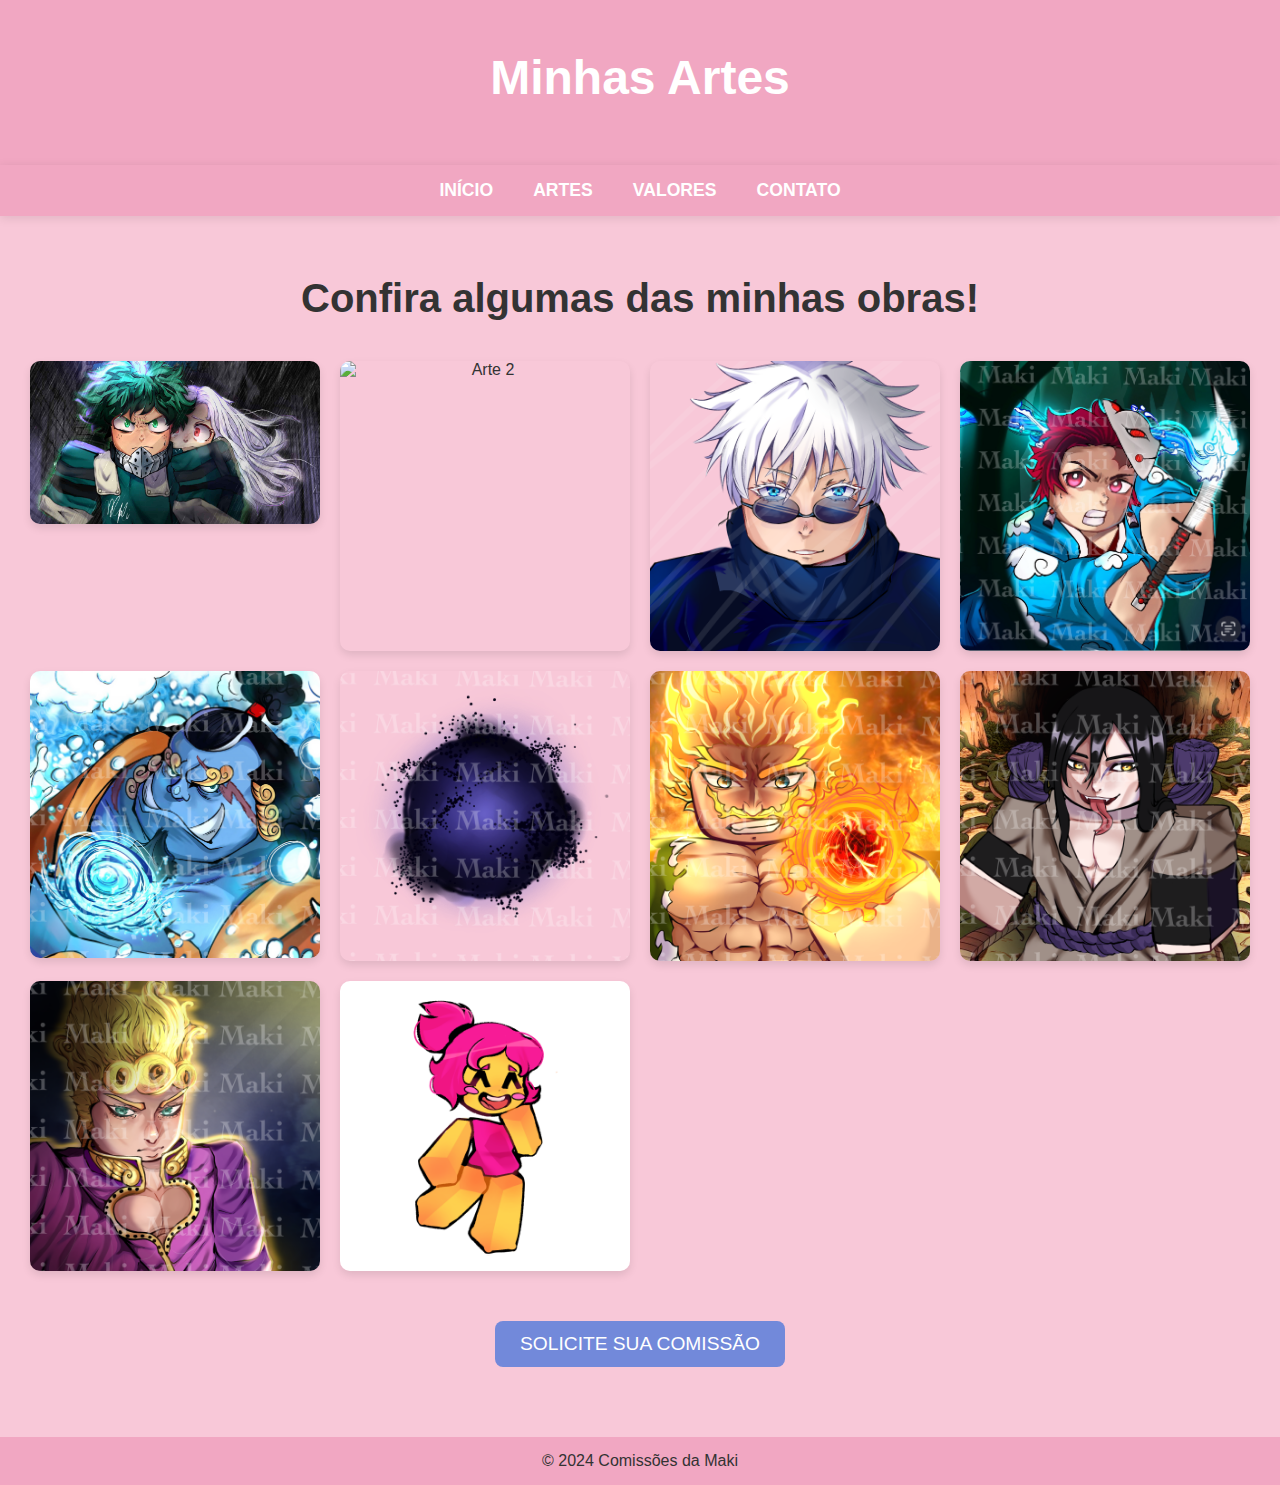
==== artes.html @ 8c4c868d "Add files via upload" ====
<!DOCTYPE html>
<html lang="pt-br">
<head>
    <meta charset="UTF-8">
    <meta name="viewport" content="width=device-width, initial-scale=1.0">
    <title>Artes - Comissões da Maki</title>
    <link rel="stylesheet" href="styles.css">
</head>
<body>
    <header>
        <h1>Minhas Artes</h1>
    </header>

    <nav>
        <a href="index.html">Início</a>
        <a href="artes.html">Artes</a>
        <a href="valores.html">Valores</a>
        <a href="contato.html">Contato</a>
    </nav>

    <main>
        <section class="gallery">
            <h2>Confira algumas das minhas obras!</h2>
            <div class="gallery-container">
                <img src="images/arte1.jpg" alt="Arte 1">
                <img src="images/arte2.jpg" alt="Arte 2">
                <img src="images/arte3.jpg" alt="Arte 3">
                <img src="images/arte4.jpg" alt="Arte 4">
                <img src="images/arte5.jpg" alt="Arte 5">
                <img src="images/arte6.jpg" alt="Arte 6">
                <img src="images/arte7.jpg" alt="Arte 7">
                <img src="images/arte8.jpg" alt="Arte 8">
                <img src="images/arte9.jpg" alt="Arte 9">
                <img src="images/arte10.jpg" alt="Arte 10">
            
            </div>
            
            <!-- Botão Solicite Sua Comissão -->
            <div class="button-container">
                <a href="contato.html" class="button">Solicite Sua Comissão</a>
            </div>
        </section>
    </main>

    <footer>
        <p>&copy; 2024 Comissões da Maki</p>
    </footer>
</body>
</html>
---- styles.css ----
/* Reset de Estilos */
* {
    margin: 0;
    padding: 0;
    box-sizing: border-box;
}

/* Corpo */
body {
    font-family: 'Arial', sans-serif;
    background-color: #f8c8d8;
    color: #333;
    min-width: 320px; /* Garantir largura mínima */
    display: flex;
    flex-direction: column;
    align-items: center; /* Alinhamento central */
    justify-content: flex-start;
}

/* Cabeçalho */
header {
    background-color: #f1a7c2;
    padding: 50px 20px;
    text-align: center;
    width: 100%;
}

header h1 {
    font-size: 3em;
    color: white;
    margin-bottom: 10px;
}

header p {
    font-size: 1.4em;
    color: #fff;
    margin-top: 10px;
}

/* Navegação */
nav {
    background-color: #f1a7c2;
    display: flex;
    justify-content: center;
    padding: 15px 0;
    width: 100%;
    box-shadow: 0px 2px 10px rgba(0, 0, 0, 0.1);
}

nav a {
    margin: 0 20px;
    color: white;
    text-decoration: none;
    font-weight: bold;
    font-size: 1.1em;
    text-transform: uppercase;
}

nav a:hover {
    text-decoration: underline;
}

/* Hero Section (Página inicial) */
.hero {
    text-align: center;
    padding: 60px 20px;
    width: 100%;
}

.hero h2 {
    font-size: 2.5em;
    color: #333;
    margin-bottom: 20px;
}

.hero p {
    font-size: 1.5em;
    color: #666;
    margin-bottom: 30px;
}

/* Estilo para a imagem da Maki */
.hero-img {
    width: 200px;  /* Ajuste o tamanho da imagem */
    height: 200px;
    border-radius: 50%;  /* Torna a imagem redonda */
    margin-top: 30px;
    object-fit: cover;  /* Para garantir que a imagem se ajuste sem distorcer */
    box-shadow: 0 4px 8px rgba(0, 0, 0, 0.1); /* Sombras sutis */
}

/* Galeria de Artes */
.gallery-container {
    display: flex;
    justify-content: center;
    gap: 20px;
    flex-wrap: wrap;
    margin-top: 40px;
    width: 100%;
    padding: 0 10px;
}

.gallery-container img {
    width: 250px;
    height: 250px;
    object-fit: cover;
    border-radius: 8px;
    box-shadow: 0 4px 10px rgba(0, 0, 0, 0.1);
    transition: transform 0.3s ease;
}

.gallery-container img:hover {
    transform: scale(1.05);
}

/* Botões */
button, .button, .button-discord {
    display: inline-block;
    background-color: #7289da; /* Discord Blue */
    color: white;
    padding: 12px 25px;
    border-radius: 8px;
    border: none;
    text-align: center;
    font-size: 1.2em;
    text-transform: uppercase;
    cursor: pointer;
    transition: all 0.3s ease;
    text-decoration: none;
    margin: 10px;
}

button:hover, .button:hover, .button-discord:hover {
    background-color: #5b6e99; /* Darker Discord Blue */
    box-shadow: 0 4px 8px rgba(0, 0, 0, 0.2);
}

/* Centralizando o botão */
.button-container {
    display: flex;
    justify-content: center;  /* Centraliza horizontalmente */
    margin-top: 30px;
}

/* Seção de Galeria */
.gallery {
    text-align: center;
    padding: 60px 20px;
    width: 100%;
}

.gallery h2 {
    font-size: 2.5em;
    color: #333;
    margin-bottom: 30px;
}

.gallery-container {
    display: grid;
    grid-template-columns: repeat(auto-fill, minmax(250px, 1fr)); /* Responsivo */
    gap: 20px;
    margin-bottom: 40px;
}

.gallery-container img {
    width: 100%;
    height: auto;
    border-radius: 10px;
    box-shadow: 0px 4px 8px rgba(0, 0, 0, 0.1);
    transition: transform 0.3s ease;
}

.gallery-container img:hover {
    transform: scale(1.05);
}

/* Tabelas e Preços */
table {
    width: 80%;
    margin: 20px auto;
    border-collapse: collapse;
    box-shadow: 0 4px 10px rgba(0, 0, 0, 0.1);
}

table caption {
    font-size: 1.5em;
    font-weight: bold;
    color: #f1a7c2;
    margin-bottom: 10px;
}

table th, table td {
    padding: 12px;
    text-align: center;
    border: 1px solid #ddd;
    font-size: 1.2em;
}

table th {
    background-color: #f1a7c2;
    color: white;
}

table td {
    background-color: white;
}

table tr:nth-child(even) td {
    background-color: #f9f9f9;
}

table tr:hover td {
    background-color: #f1a7c2;
    color: white;
}

/* Seção de Avaliações */
.testimonial {
    background-color: white;
    border-radius: 8px;
    padding: 20px;
    margin-bottom: 20px;
    box-shadow: 0 4px 10px rgba(0, 0, 0, 0.1);
}

.testimonials {
    padding: 20px;
    text-align: center;
}

/* Footer */
footer {
    background-color: #f1a7c2;
    text-align: center;
    padding: 15px;
    width: 100%;
    position: relative;
    bottom: 0;
}

/* Ajustes para dispositivos móveis */
@media (max-width: 768px) {
    header h1 {
        font-size: 2.5em;
    }

    header p {
        font-size: 1.2em;
    }

    nav a {
        font-size: 1em;
        margin: 0 10px;
    }

    .hero h2 {
        font-size: 2em;
    }

    .gallery-container img {
        width: 200px;
        height: 200px;
    }

    .button {
        padding: 10px 20px;
    }
}

@media (max-width: 480px) {
    header h1 {
        font-size: 2em;
    }

    header p {
        font-size: 1.1em;
    }

    .hero h2 {
        font-size: 1.8em;
    }

    .gallery-container img {
        width: 150px;
        height: 150px;
    }

    .button {
        padding: 8px 15px;
    }

    nav a {
        font-size: 0.9em;
        margin: 0 8px;
    }
}

/* Estilo para a seção de valores */
.valores-section {
    padding: 40px;
    text-align: center;
    width: 100%;
}

/* Estilo para as tabelas na página de valores */
table {
    width: 80%;
    margin: 20px auto;
    border-collapse: collapse;
    box-shadow: 0 4px 10px rgba(0, 0, 0, 0.1);
}

table caption {
    font-size: 1.5em;
    font-weight: bold;
    color: #f1a7c2;
    margin-bottom: 10px;
}

table th, table td {
    padding: 12px;
    text-align: center;
    border: 1px solid #ddd;
    font-size: 1.2em;
}

table th {
    background-color: #f1a7c2;
    color: white;
}

table td {
    background-color: white;
}

table tr:nth-child(even) td {
    background-color: #f9f9f9;
}

table tr:hover td {
    background-color: #f1a7c2;
    color: white;
}

/* Ajustes para dispositivos móveis nas tabelas */
@media (max-width: 768px) {
    table {
        width: 95%;
    }

    table th, table td {
        font-size: 1em;
    }
}

@media (max-width: 480px) {
    table {
        width: 100%;
    }

    table th, table td {
        font-size: 0.9em;
    }
}
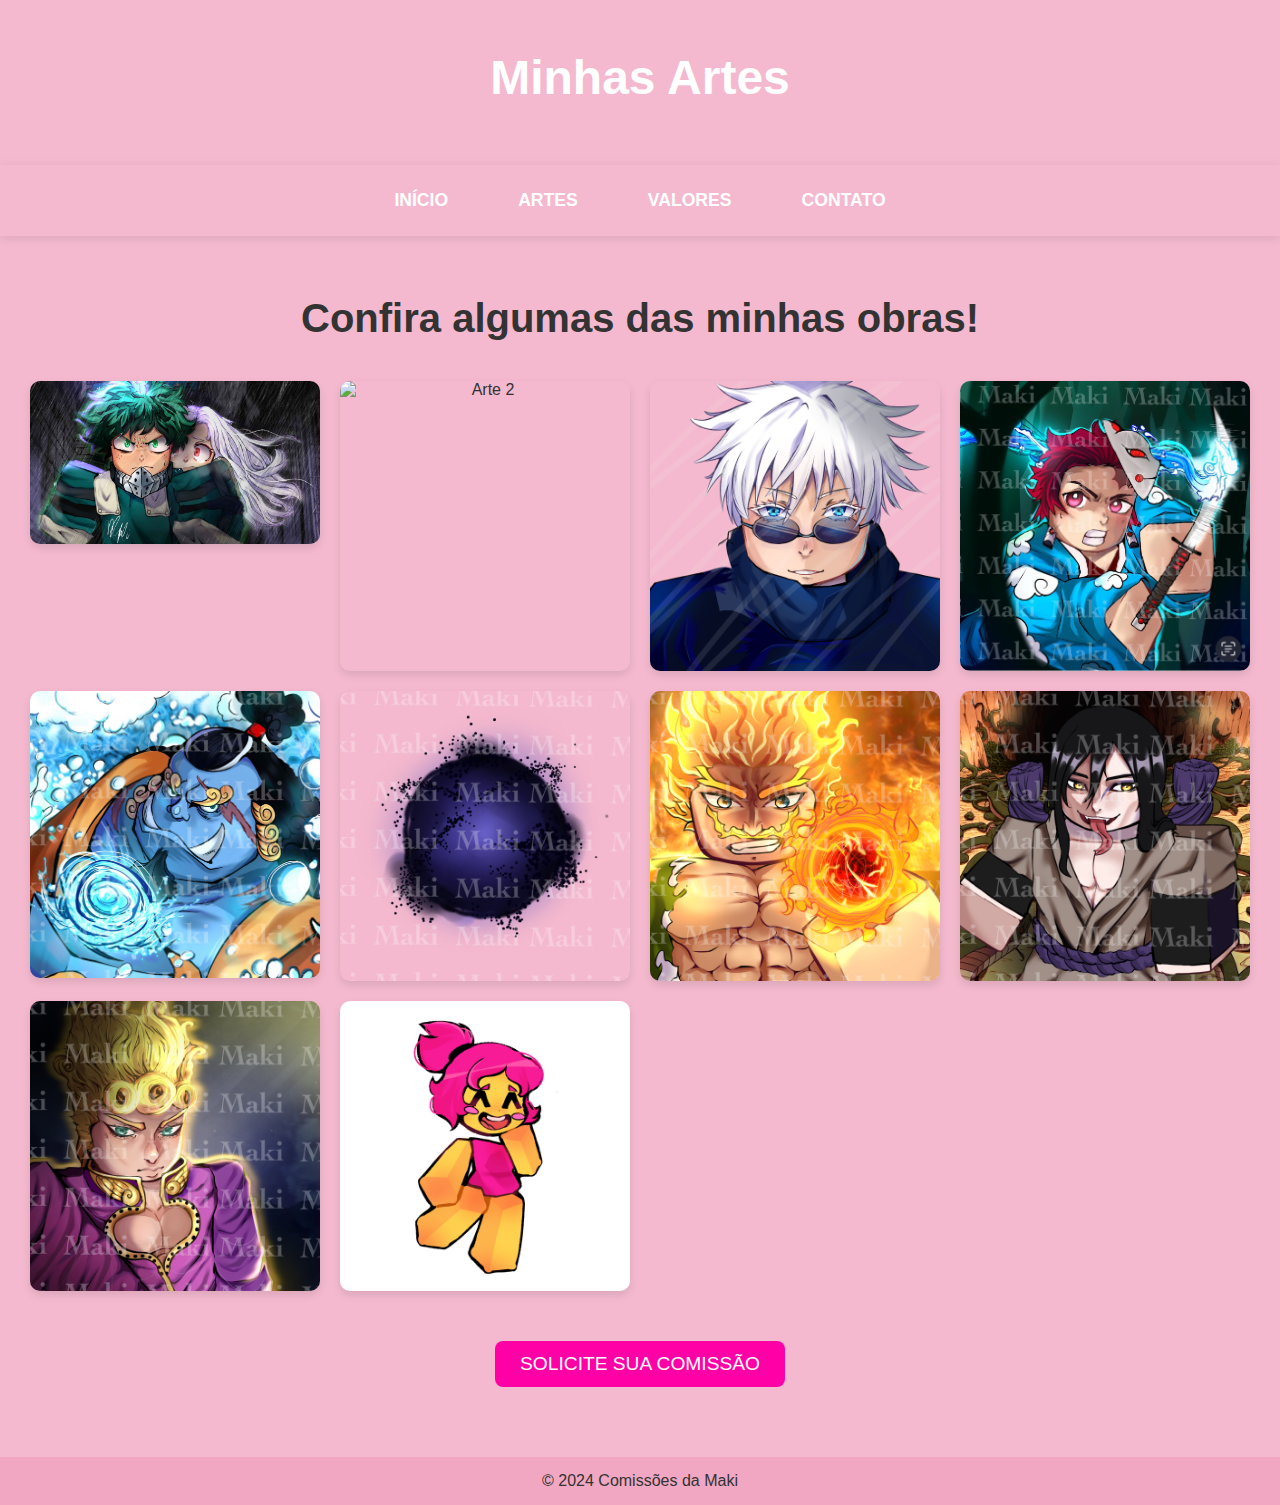
==== commit 81e55247: "Add files via upload" ====
--- a/artes.html
+++ b/artes.html
@@ -5,6 +5,19 @@
     <meta name="viewport" content="width=device-width, initial-scale=1.0">
     <title>Artes - Comissões da Maki</title>
     <link rel="stylesheet" href="styles.css">
+
+    <style>
+        /* Cursor customizado global */
+        body {
+            cursor: url('images/cursor.png'), auto; /* Certifique-se de que a imagem cursor.png está na pasta 'images' */
+        }
+
+        /* Cursor customizado para links */
+        a {
+            cursor: url('images/hover-pointer.png'), pointer; /* Certifique-se de que a imagem hover-pointer.png está na pasta 'images' */
+        }
+    </style>
+
 </head>
 <body>
     <header>
@@ -12,10 +25,12 @@
     </header>
 
     <nav>
-        <a href="index.html">Início</a>
-        <a href="artes.html">Artes</a>
-        <a href="valores.html">Valores</a>
-        <a href="contato.html">Contato</a>
+        <a href="index.html" class="nav-link">Início</a>
+        <a href="artes.html" class="nav-link">Artes</a>
+        <a href="valores.html" class="nav-link">Valores</a>
+        <a href="contato.html" class="nav-link">Contato</a>
+    </nav>
+
     </nav>
 
     <main>
@@ -47,3 +62,70 @@
     </footer>
 </body>
 </html>
+<head>
+  <!-- Conectar ao Google Fonts para carregar a fonte Teko -->
+<link rel="preconnect" href="https://fonts.googleapis.com">
+<link rel="preconnect" href="https://fonts.gstatic.com" crossorigin>
+<link href="https://fonts.googleapis.com/css2?family=Teko:wght@300..700&display=swap" rel="stylesheet">
+
+</head>
+  <!-- Contêiner para as partículas -->
+  <div id="tsparticles"></div>
+
+  <!-- Script para as partículas -->
+  <script src="https://cdn.jsdelivr.net/npm/tsparticles@1.40.0"></script>
+  <script>
+      tsParticles.load("tsparticles", {
+          particles: {
+              number: {
+                  value: 100,  // Número de partículas
+                  density: {
+                      enable: true,
+                      value_area: 800  // Área onde as partículas serão distribuídas
+                  }
+              },
+              color: {
+                  value: "#ffffff"  // Cor das partículas (Rosa)
+              },
+              shape: {
+                  type: "circle"  // Forma das partículas
+              },
+              opacity: {
+                  value: 0.5,  // Opacidade das partículas
+                  random: true,
+                  anim: {
+                      enable: true,
+                      speed: 1,
+                      opacity_min: 0.1
+                  }
+              },
+              size: {
+                  value: 5,  // Tamanho das partículas
+                  random: true,
+                  anim: {
+                      enable: true,
+                      speed: 40,
+                      size_min: 0.1
+                  }
+              },
+              links: {
+                  enable: true,
+                  distance: 150,
+                  color: "#f1a7c2",  // Cor da linha de ligação (rosa)
+                  opacity: 0.4,
+                  width: 1
+              },
+              move: {
+                  enable: true,
+                  speed: 6,
+                  direction: "none",
+                  random: true,
+                  straight: false,
+                  outModes: {
+                      default: "out"
+                  }
+              }
+          },
+          retina_detect: true  // Ativa a detecção de alta resolução
+      });
+  </script>--- a/styles.css
+++ b/styles.css
@@ -8,18 +8,35 @@
 /* Corpo */
 body {
     font-family: 'Arial', sans-serif;
-    background-color: #f8c8d8;
+    background-color: rgba(241, 167, 194, 0.8);  /* Fundo semi-transparente */
+    background-size: cover;                    /* Faz a imagem cobrir toda a tela */
+    background-position: center center;        /* Centraliza a imagem */
+    background-repeat: no-repeat;              /* Não repete a imagem */
     color: #333;
     min-width: 320px; /* Garantir largura mínima */
     display: flex;
     flex-direction: column;
     align-items: center; /* Alinhamento central */
     justify-content: flex-start;
+    position: relative; /* Necessário para o posicionamento do fundo de partículas */
+    overflow-x: hidden; /* Previne rolagem horizontal */
+    
+    cursor: url('images/cursor.png'), auto; /* Adiciona o cursor customizado globalmente */
+}
+
+/* Contêiner das partículas */
+#tsparticles {
+    position: absolute;
+    top: 0;
+    left: 0;
+    width: 100%;
+    height: 100%;
+    z-index: -1; /* Coloca as partículas atrás do conteúdo */
 }
 
 /* Cabeçalho */
 header {
-    background-color: #f1a7c2;
+    background-color: #ff00a6(241, 167, 194, 0.8);  /* Fundo semi-transparente */
     padding: 50px 20px;
     text-align: center;
     width: 100%;
@@ -39,7 +56,7 @@
 
 /* Navegação */
 nav {
-    background-color: #f1a7c2;
+    background-color: #ff00a6(241, 167, 194, 0.8);  /* Fundo semi-transparente */
     display: flex;
     justify-content: center;
     padding: 15px 0;
@@ -54,10 +71,16 @@
     font-weight: bold;
     font-size: 1.1em;
     text-transform: uppercase;
+    padding: 10px 15px;
+    border-radius: 8px; /* Deixa o botão arredondado */
+    transition: background-color 0.3s, color 0.3s; /* Transição suave */
 }
 
 nav a:hover {
-    text-decoration: underline;
+    background-color: #ff00a6; /* Cor de fundo no hover */
+    color: white; /* Mantém o texto branco */
+    text-decoration: none; /* Remove o sublinhado */
+    cursor: pointer;
 }
 
 /* Hero Section (Página inicial) */
@@ -116,7 +139,7 @@
 /* Botões */
 button, .button, .button-discord {
     display: inline-block;
-    background-color: #7289da; /* Discord Blue */
+    background-color: #ff00a6; /* Cor principal do botão */
     color: white;
     padding: 12px 25px;
     border-radius: 8px;
@@ -131,8 +154,13 @@
 }
 
 button:hover, .button:hover, .button-discord:hover {
-    background-color: #5b6e99; /* Darker Discord Blue */
+    background-color: #ff66b2; /* Cor de fundo ao passar o mouse */
     box-shadow: 0 4px 8px rgba(0, 0, 0, 0.2);
+}
+
+button:focus, .button:focus, .button-discord:focus {
+    outline: none;
+    box-shadow: 0 0 0 4px rgba(255, 0, 166, 0.5); /* Borda visível ao focar o botão */
 }
 
 /* Centralizando o botão */
@@ -341,24 +369,3 @@
     background-color: #f1a7c2;
     color: white;
 }
-
-/* Ajustes para dispositivos móveis nas tabelas */
-@media (max-width: 768px) {
-    table {
-        width: 95%;
-    }
-
-    table th, table td {
-        font-size: 1em;
-    }
-}
-
-@media (max-width: 480px) {
-    table {
-        width: 100%;
-    }
-
-    table th, table td {
-        font-size: 0.9em;
-    }
-}
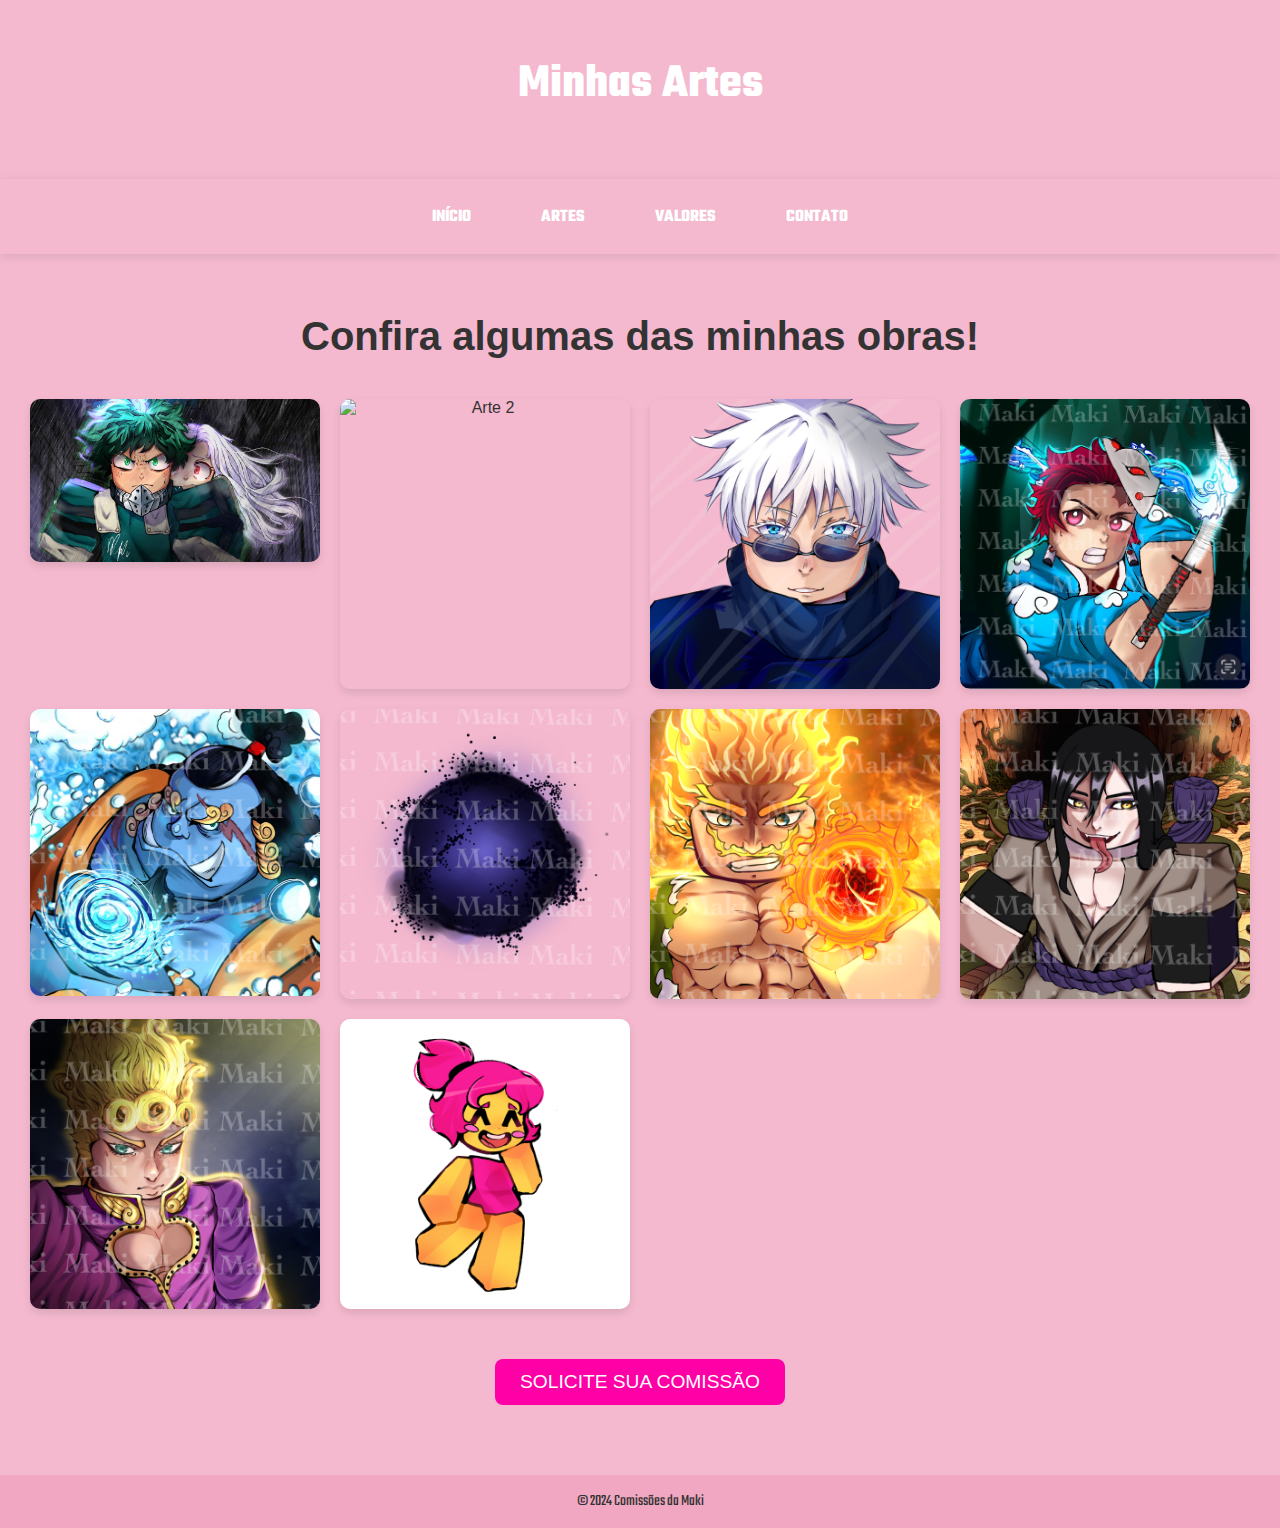
==== commit 830df6dd: "Update artes.html" ====
--- a/artes.html
+++ b/artes.html
@@ -5,19 +5,20 @@
     <meta name="viewport" content="width=device-width, initial-scale=1.0">
     <title>Artes - Comissões da Maki</title>
     <link rel="stylesheet" href="styles.css">
+    <link href="https://fonts.googleapis.com/css2?family=Teko:wght@300..700&display=swap" rel="stylesheet">
 
     <style>
-        /* Cursor customizado global */
         body {
-            cursor: url('images/cursor.png'), auto; /* Certifique-se de que a imagem cursor.png está na pasta 'images' */
+            cursor: url('images/cursor.png'), auto;
         }
 
-        /* Cursor customizado para links */
         a {
-            cursor: url('images/hover-pointer.png'), pointer; /* Certifique-se de que a imagem hover-pointer.png está na pasta 'images' */
+            cursor: url('images/hover-pointer.png'), pointer;
+        }
+        header, nav, footer {
+            font-family: 'Teko', sans-serif;
         }
     </style>
-
 </head>
 <body>
     <header>
@@ -29,8 +30,6 @@
         <a href="artes.html" class="nav-link">Artes</a>
         <a href="valores.html" class="nav-link">Valores</a>
         <a href="contato.html" class="nav-link">Contato</a>
-    </nav>
-
     </nav>
 
     <main>
@@ -47,10 +46,8 @@
                 <img src="images/arte8.jpg" alt="Arte 8">
                 <img src="images/arte9.jpg" alt="Arte 9">
                 <img src="images/arte10.jpg" alt="Arte 10">
-            
             </div>
             
-            <!-- Botão Solicite Sua Comissão -->
             <div class="button-container">
                 <a href="contato.html" class="button">Solicite Sua Comissão</a>
             </div>
@@ -60,72 +57,64 @@
     <footer>
         <p>&copy; 2024 Comissões da Maki</p>
     </footer>
+
+    <div id="tsparticles"></div>
+
+    <script src="https://cdn.jsdelivr.net/npm/tsparticles@1.40.0"></script>
+    <script>
+        tsParticles.load("tsparticles", {
+            particles: {
+                number: {
+                    value: 100,
+                    density: {
+                        enable: true,
+                        value_area: 800
+                    }
+                },
+                color: {
+                    value: "#ffffff"
+                },
+                shape: {
+                    type: "circle"
+                },
+                opacity: {
+                    value: 0.5,
+                    random: true,
+                    anim: {
+                        enable: true,
+                        speed: 1,
+                        opacity_min: 0.1
+                    }
+                },
+                size: {
+                    value: 5,
+                    random: true,
+                    anim: {
+                        enable: true,
+                        speed: 40,
+                        size_min: 0.1
+                    }
+                },
+                links: {
+                    enable: true,
+                    distance: 150,
+                    color: "#f1a7c2",
+                    opacity: 0.4,
+                    width: 1
+                },
+                move: {
+                    enable: true,
+                    speed: 6,
+                    direction: "none",
+                    random: true,
+                    straight: false,
+                    outModes: {
+                        default: "out"
+                    }
+                }
+            },
+            retina_detect: true
+        });
+    </script>
 </body>
 </html>
-<head>
-  <!-- Conectar ao Google Fonts para carregar a fonte Teko -->
-<link rel="preconnect" href="https://fonts.googleapis.com">
-<link rel="preconnect" href="https://fonts.gstatic.com" crossorigin>
-<link href="https://fonts.googleapis.com/css2?family=Teko:wght@300..700&display=swap" rel="stylesheet">
-
-</head>
-  <!-- Contêiner para as partículas -->
-  <div id="tsparticles"></div>
-
-  <!-- Script para as partículas -->
-  <script src="https://cdn.jsdelivr.net/npm/tsparticles@1.40.0"></script>
-  <script>
-      tsParticles.load("tsparticles", {
-          particles: {
-              number: {
-                  value: 100,  // Número de partículas
-                  density: {
-                      enable: true,
-                      value_area: 800  // Área onde as partículas serão distribuídas
-                  }
-              },
-              color: {
-                  value: "#ffffff"  // Cor das partículas (Rosa)
-              },
-              shape: {
-                  type: "circle"  // Forma das partículas
-              },
-              opacity: {
-                  value: 0.5,  // Opacidade das partículas
-                  random: true,
-                  anim: {
-                      enable: true,
-                      speed: 1,
-                      opacity_min: 0.1
-                  }
-              },
-              size: {
-                  value: 5,  // Tamanho das partículas
-                  random: true,
-                  anim: {
-                      enable: true,
-                      speed: 40,
-                      size_min: 0.1
-                  }
-              },
-              links: {
-                  enable: true,
-                  distance: 150,
-                  color: "#f1a7c2",  // Cor da linha de ligação (rosa)
-                  opacity: 0.4,
-                  width: 1
-              },
-              move: {
-                  enable: true,
-                  speed: 6,
-                  direction: "none",
-                  random: true,
-                  straight: false,
-                  outModes: {
-                      default: "out"
-                  }
-              }
-          },
-          retina_detect: true  // Ativa a detecção de alta resolução
-      });
-  </script>--- a/styles.css
+++ b/styles.css
@@ -1,42 +1,37 @@
-/* Reset de Estilos */
 * {
     margin: 0;
     padding: 0;
     box-sizing: border-box;
 }
 
-/* Corpo */
 body {
     font-family: 'Arial', sans-serif;
-    background-color: rgba(241, 167, 194, 0.8);  /* Fundo semi-transparente */
-    background-size: cover;                    /* Faz a imagem cobrir toda a tela */
-    background-position: center center;        /* Centraliza a imagem */
-    background-repeat: no-repeat;              /* Não repete a imagem */
+    background-color: rgba(241, 167, 194, 0.8);
+    background-size: cover;
+    background-position: center center;
+    background-repeat: no-repeat;
     color: #333;
-    min-width: 320px; /* Garantir largura mínima */
+    min-width: 320px;
     display: flex;
     flex-direction: column;
-    align-items: center; /* Alinhamento central */
+    align-items: center;
     justify-content: flex-start;
-    position: relative; /* Necessário para o posicionamento do fundo de partículas */
-    overflow-x: hidden; /* Previne rolagem horizontal */
-    
-    cursor: url('images/cursor.png'), auto; /* Adiciona o cursor customizado globalmente */
-}
-
-/* Contêiner das partículas */
+    position: relative;
+    overflow-x: hidden;
+    cursor: url('images/cursor.png'), auto;
+}
+
 #tsparticles {
     position: absolute;
     top: 0;
     left: 0;
     width: 100%;
     height: 100%;
-    z-index: -1; /* Coloca as partículas atrás do conteúdo */
-}
-
-/* Cabeçalho */
+    z-index: -1;
+}
+
 header {
-    background-color: #ff00a6(241, 167, 194, 0.8);  /* Fundo semi-transparente */
+    background-color: #ff00a6(241, 167, 194, 0.8);
     padding: 50px 20px;
     text-align: center;
     width: 100%;
@@ -54,9 +49,8 @@
     margin-top: 10px;
 }
 
-/* Navegação */
 nav {
-    background-color: #ff00a6(241, 167, 194, 0.8);  /* Fundo semi-transparente */
+    background-color: #ff00a6(241, 167, 194, 0.8);
     display: flex;
     justify-content: center;
     padding: 15px 0;
@@ -72,18 +66,17 @@
     font-size: 1.1em;
     text-transform: uppercase;
     padding: 10px 15px;
-    border-radius: 8px; /* Deixa o botão arredondado */
-    transition: background-color 0.3s, color 0.3s; /* Transição suave */
+    border-radius: 8px;
+    transition: background-color 0.3s, color 0.3s;
 }
 
 nav a:hover {
-    background-color: #ff00a6; /* Cor de fundo no hover */
-    color: white; /* Mantém o texto branco */
-    text-decoration: none; /* Remove o sublinhado */
+    background-color: #ff00a6;
+    color: white;
+    text-decoration: none;
     cursor: pointer;
 }
 
-/* Hero Section (Página inicial) */
 .hero {
     text-align: center;
     padding: 60px 20px;
@@ -102,17 +95,15 @@
     margin-bottom: 30px;
 }
 
-/* Estilo para a imagem da Maki */
 .hero-img {
-    width: 200px;  /* Ajuste o tamanho da imagem */
+    width: 200px;
     height: 200px;
-    border-radius: 50%;  /* Torna a imagem redonda */
+    border-radius: 50%;
     margin-top: 30px;
-    object-fit: cover;  /* Para garantir que a imagem se ajuste sem distorcer */
-    box-shadow: 0 4px 8px rgba(0, 0, 0, 0.1); /* Sombras sutis */
-}
-
-/* Galeria de Artes */
+    object-fit: cover;
+    box-shadow: 0 4px 8px rgba(0, 0, 0, 0.1);
+}
+
 .gallery-container {
     display: flex;
     justify-content: center;
@@ -136,10 +127,9 @@
     transform: scale(1.05);
 }
 
-/* Botões */
 button, .button, .button-discord {
     display: inline-block;
-    background-color: #ff00a6; /* Cor principal do botão */
+    background-color: #ff00a6;
     color: white;
     padding: 12px 25px;
     border-radius: 8px;
@@ -154,23 +144,21 @@
 }
 
 button:hover, .button:hover, .button-discord:hover {
-    background-color: #ff66b2; /* Cor de fundo ao passar o mouse */
+    background-color: #ff66b2;
     box-shadow: 0 4px 8px rgba(0, 0, 0, 0.2);
 }
 
 button:focus, .button:focus, .button-discord:focus {
     outline: none;
-    box-shadow: 0 0 0 4px rgba(255, 0, 166, 0.5); /* Borda visível ao focar o botão */
-}
-
-/* Centralizando o botão */
+    box-shadow: 0 0 0 4px rgba(255, 0, 166, 0.5);
+}
+
 .button-container {
     display: flex;
-    justify-content: center;  /* Centraliza horizontalmente */
+    justify-content: center;
     margin-top: 30px;
 }
 
-/* Seção de Galeria */
 .gallery {
     text-align: center;
     padding: 60px 20px;
@@ -185,7 +173,7 @@
 
 .gallery-container {
     display: grid;
-    grid-template-columns: repeat(auto-fill, minmax(250px, 1fr)); /* Responsivo */
+    grid-template-columns: repeat(auto-fill, minmax(250px, 1fr));
     gap: 20px;
     margin-bottom: 40px;
 }
@@ -202,7 +190,6 @@
     transform: scale(1.05);
 }
 
-/* Tabelas e Preços */
 table {
     width: 80%;
     margin: 20px auto;
@@ -213,7 +200,7 @@
 table caption {
     font-size: 1.5em;
     font-weight: bold;
-    color: #f1a7c2;
+    color: #ffffff;
     margin-bottom: 10px;
 }
 
@@ -242,7 +229,6 @@
     color: white;
 }
 
-/* Seção de Avaliações */
 .testimonial {
     background-color: white;
     border-radius: 8px;
@@ -256,7 +242,6 @@
     text-align: center;
 }
 
-/* Footer */
 footer {
     background-color: #f1a7c2;
     text-align: center;
@@ -266,7 +251,6 @@
     bottom: 0;
 }
 
-/* Ajustes para dispositivos móveis */
 @media (max-width: 768px) {
     header h1 {
         font-size: 2.5em;
@@ -323,14 +307,12 @@
     }
 }
 
-/* Estilo para a seção de valores */
 .valores-section {
     padding: 40px;
     text-align: center;
     width: 100%;
 }
 
-/* Estilo para as tabelas na página de valores */
 table {
     width: 80%;
     margin: 20px auto;
@@ -341,7 +323,7 @@
 table caption {
     font-size: 1.5em;
     font-weight: bold;
-    color: #f1a7c2;
+    color: white;
     margin-bottom: 10px;
 }
 
